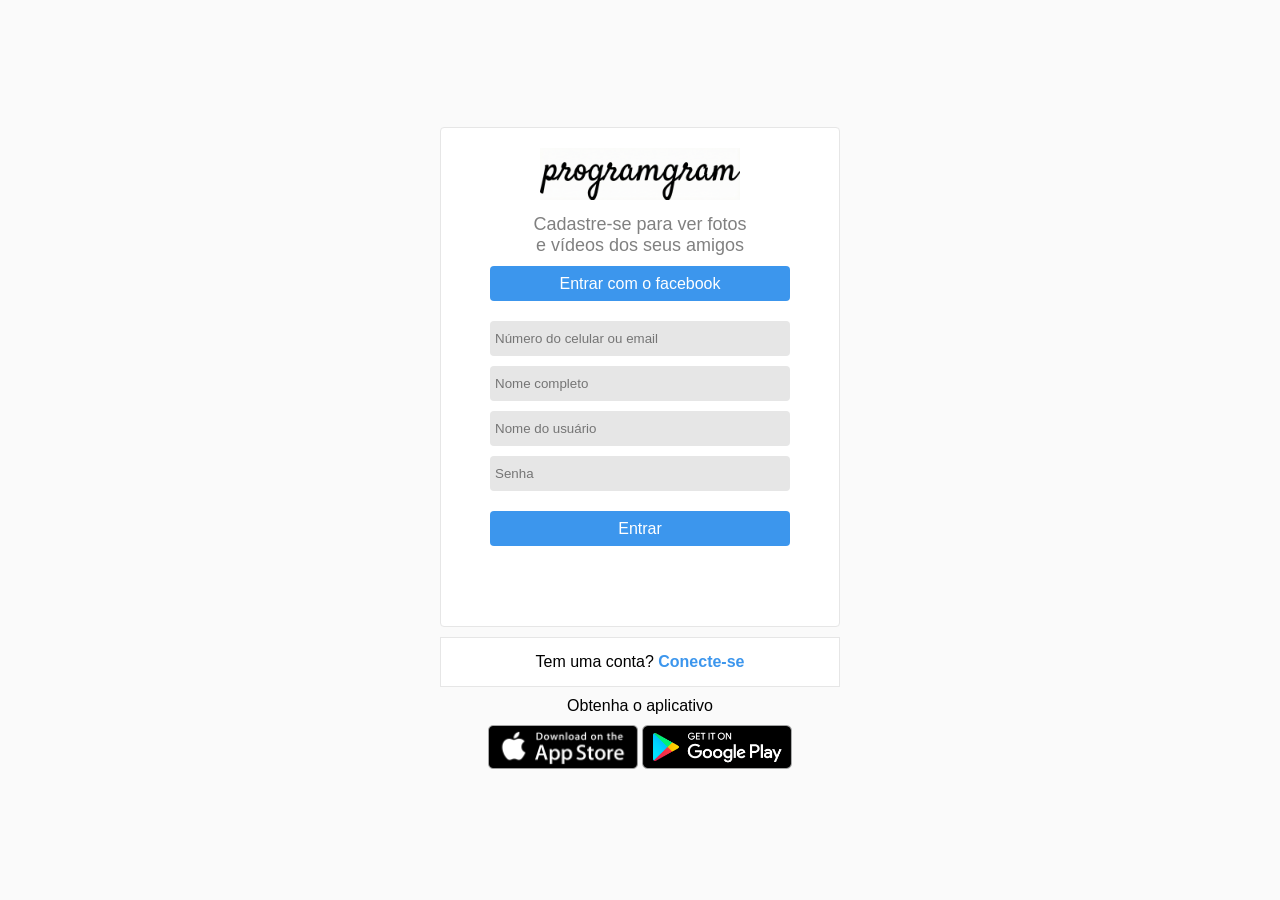
==== cadastro.html @ de37fba2 "feat: adiciona tela de cadastro para o projeto" ====
<!DOCTYPE html>
<html lang="en">
<head>
    <meta charset="UTF-8">
    <meta name="viewport" content="width=device-width, initial-scale=1.0">
    <title> Cadastro do insta </title>
    <link rel="stylesheet" href="cadastro.css">
</head>
<body>
    <div class="container">
        <main>
            <img src="imgs/Programgram.png" alt="Logo do instagram">
            <p> Cadastre-se para ver fotos <br> e vídeos dos seus amigos </p>
            <button>Entrar com o facebook</button>
            <form>
                <input placeholder="Número do celular ou email" type="text ">
                <input placeholder="Nome completo" type="text">
                <input placeholder="Nome do usuário"  type="text">
                <input placeholder="Senha" type="password">
                <button>Entrar</button>
            </form>
        </main>
        <section>
            <span> Tem uma conta? <a href="index.html">Conecte-se </a> </span>
        </section>
        <div>
            <p class="texto_final"> Obtenha o aplicativo </p>
            <div class="imagens">
            <img src="/imgs/appstore.png" width="150px" alt="Foto da app store">
            <img src="/imgs/googleplay.png" width="150px" alt="Foto da play store">
            </div>
        </div>
    </div>
</body>
</html>
---- cadastro.css ----
*{
    padding: 0;
    margin: 0;
    outline: 0;
    box-sizing: border-box;
}

body{
    font-family: Arial, Helvetica, sans-serif;
}

a{
    text-decoration: none;
    color: #3c96ed;
    font-weight: bold;
}

.container{
    width: 100%;
    height: 100dvh;
    display: flex;
    justify-content: center;
    align-items: center;
    flex-direction: column;
    background-color: #FAFAFA;
}

main{
    background-color: white;
    width: 400px;
    height: 500px;
    text-align: center;
    padding-left: 20px;
    padding-right: 20px;
    border: 1px solid #e6e6e6;
    border-radius: 4px;
}

main img{
    width: 200px;
    padding-top: 20px;
}

main p{
    padding-top: 10px;
    font-size: 18px;
    color: gray;
}

button{
    height: 35px;
    width: 300px;
    outline: none;
    background-color: #3c96ed;
    border: none;
    color: #FFFFFF;
    border-radius: 4px;
    cursor: pointer;
    font-size: 16px;
    margin-top: 10px;
    margin-bottom: 20px;
}

form input{
    height: 35px;
    width: 300px;
    border: none;
    border-radius: 4px;
    margin-bottom: 10px;
    padding: 5px;
    background-color: #e6e6e6;
    color: #000000;
}

form input:focus{
    outline: 0;
    border: #3c96ed solid 1px;
    color: #000000;
}

section{
    width: 400px;
    height: 50px;
    margin-top: 10px;
    display: flex;
    justify-content: center;
    align-items: center;
    border: #e6e6e6 solid 1px;
    background-color: #FFFFFF;
}

.texto_final{
    margin-top: 10px;
    margin-bottom: 10px;
    text-align: center;
}
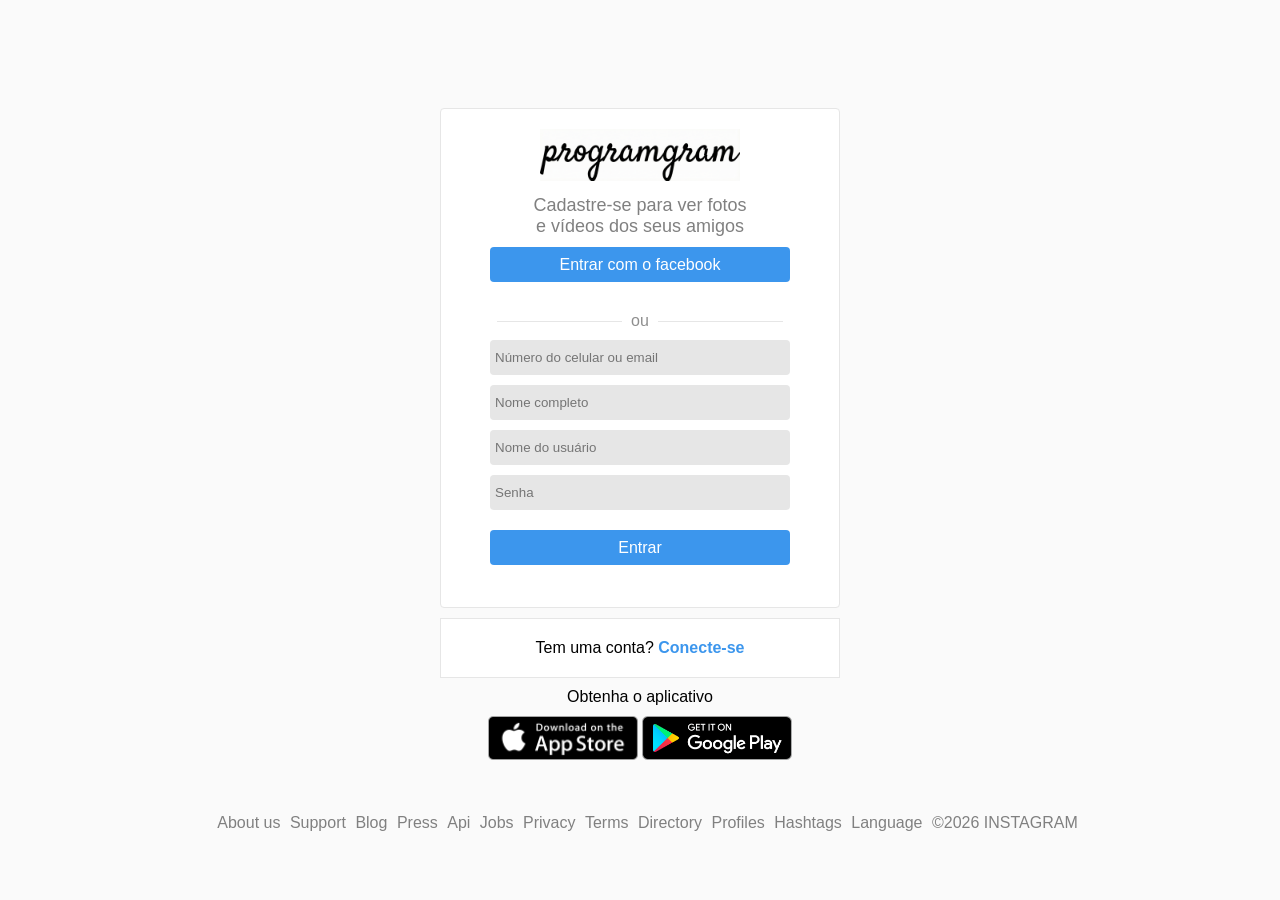
==== commit 1c05918d: "final-version: Finaliza o projeto, adiciona responsividade" ====
--- a/cadastro.html
+++ b/cadastro.html
@@ -12,6 +12,11 @@
             <img src="imgs/Programgram.png" alt="Logo do instagram">
             <p> Cadastre-se para ver fotos <br> e vídeos dos seus amigos </p>
             <button>Entrar com o facebook</button>
+            <div class="divisor_container">
+                <div class="line"></div>
+                <div class="divisor_tag"> ou </div>
+                <div class="line"></div>
+            </div>
             <form>
                 <input placeholder="Número do celular ou email" type="text ">
                 <input placeholder="Nome completo" type="text">
@@ -30,6 +35,21 @@
             <img src="/imgs/googleplay.png" width="150px" alt="Foto da play store">
             </div>
         </div>
+        <div class="footer">
+            <span>About us</span>
+            <span>Support</span>
+            <span>Blog</span>
+            <span>Press</span>
+            <span>Api</span>
+            <span>Jobs</span>
+            <span>Privacy</span>
+            <span>Terms</span>
+            <span>Directory</span>
+            <span>Profiles</span>
+            <span>Hashtags</span>
+            <span>Language</span>
+            <span>©2026 INSTAGRAM</span>
+        </div> 
     </div>
 </body>
 </html>
--- a/cadastro.css
+++ b/cadastro.css
@@ -26,6 +26,7 @@
 }
 
 main{
+    margin-top: 40px;
     background-color: white;
     width: 400px;
     height: 500px;
@@ -61,6 +62,25 @@
     margin-bottom: 20px;
 }
 
+.divisor_container{
+    display: flex;
+    margin: 10px 0;
+    justify-content: center;
+    align-items: center;
+}
+
+.line{
+    height: 1px;
+    background-color: #e6e6e6;
+    width: 35%;
+}
+
+.divisor_tag{
+    font-weight: none;
+    margin: 0 2.5%;
+    color: #8e8e8e;
+}
+
 form input{
     height: 35px;
     width: 300px;
@@ -80,7 +100,7 @@
 
 section{
     width: 400px;
-    height: 50px;
+    height: 60px;
     margin-top: 10px;
     display: flex;
     justify-content: center;
@@ -93,4 +113,21 @@
     margin-top: 10px;
     margin-bottom: 10px;
     text-align: center;
+}
+
+.footer{
+    text-align: center;
+    padding-left: 10px;
+    margin-top: 50px;
+}
+
+.footer span{
+    margin-left: 5px;
+    color:gray;
+}
+
+@media(max-width: 1024px){
+    section{
+        height: 70px;
+    }
 }
